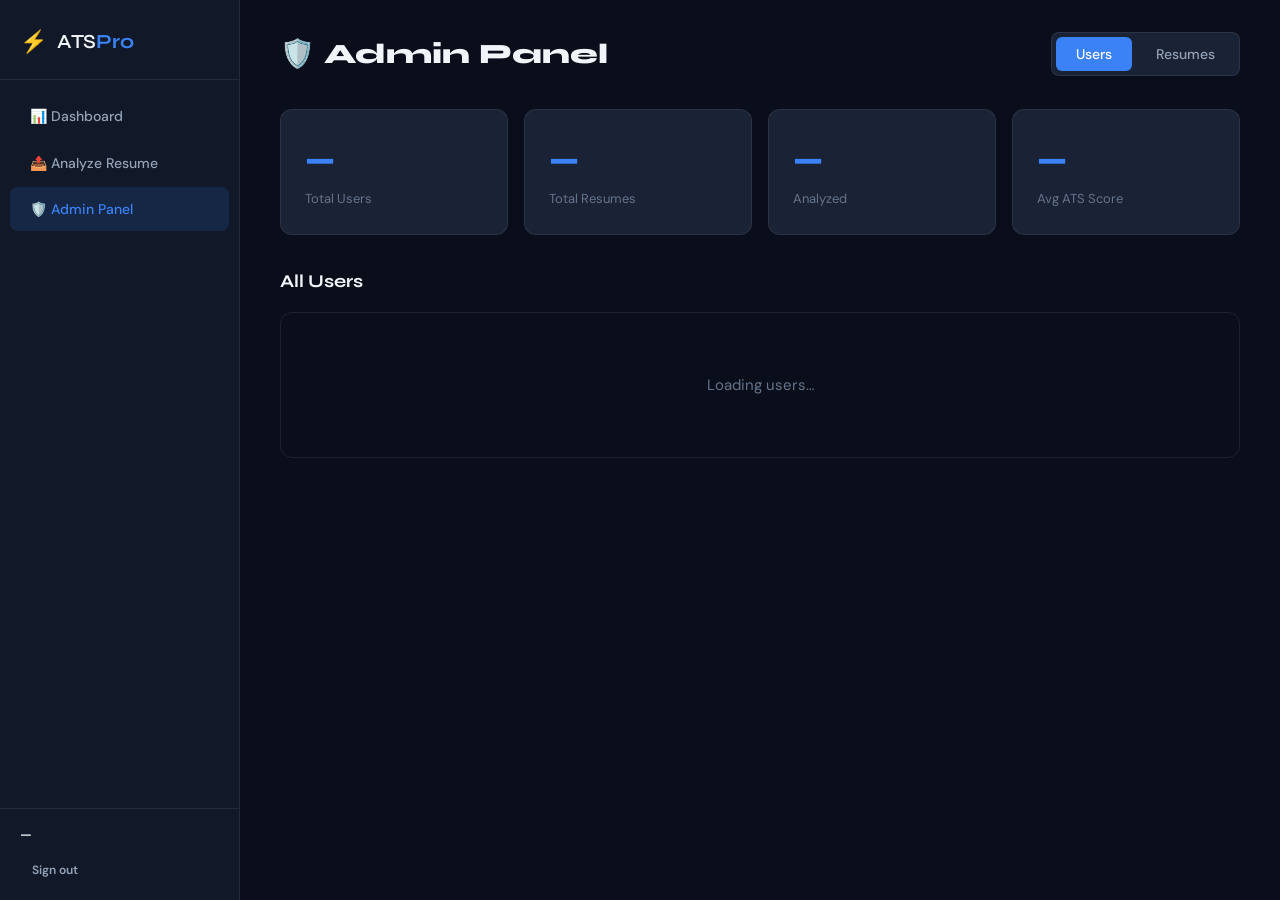
==== templates/admin.html @ bb645316 "Initial commit - ATS Resume Analyzer" ====
<!DOCTYPE html>
<html lang="en">
<head>
<meta charset="UTF-8">
<meta name="viewport" content="width=device-width, initial-scale=1.0">
<title>Admin Panel — ATS Pro</title>
<link rel="preconnect" href="https://fonts.googleapis.com">
<link href="https://fonts.googleapis.com/css2?family=Syne:wght@400;600;700;800&family=DM+Sans:wght@300;400;500&display=swap" rel="stylesheet">
<link rel="stylesheet" href="/static/css/main.css">
</head>
<body class="app-page">

<nav class="sidebar">
  <div class="sidebar-brand"><span class="brand-icon">⚡</span><span class="brand-name">ATS<strong>Pro</strong></span></div>
  <ul class="sidebar-nav">
    <li class="nav-item"><a href="/dashboard">📊 Dashboard</a></li>
    <li class="nav-item"><a href="/upload">📤 Analyze Resume</a></li>
    <li class="nav-item active"><a href="/admin">🛡️ Admin Panel</a></li>
  </ul>
  <div class="sidebar-footer">
    <div class="user-chip">
      <img id="user-photo" src="" alt="" class="user-avatar" onerror="this.style.display='none'">
      <div><div id="user-name" class="user-chip-name">—</div></div>
    </div>
    <button class="btn btn-ghost btn-sm" onclick="logout()">Sign out</button>
  </div>
</nav>

<main class="app-main">
  <header class="app-header">
    <h1 class="page-title">🛡️ Admin Panel</h1>
    <div class="tab-switcher">
      <button class="tab-btn active" onclick="switchTab('users')">Users</button>
      <button class="tab-btn" onclick="switchTab('resumes')">Resumes</button>
    </div>
  </header>

  <!-- Platform Stats -->
  <div class="stats-row" id="admin-stats">
    <div class="stat-card"><div class="stat-card-num" id="a-users">—</div><div class="stat-card-label">Total Users</div></div>
    <div class="stat-card"><div class="stat-card-num" id="a-resumes">—</div><div class="stat-card-label">Total Resumes</div></div>
    <div class="stat-card"><div class="stat-card-num" id="a-analyzed">—</div><div class="stat-card-label">Analyzed</div></div>
    <div class="stat-card"><div class="stat-card-num" id="a-avg">—</div><div class="stat-card-label">Avg ATS Score</div></div>
  </div>

  <!-- Users Tab -->
  <div id="tab-users" class="tab-content active">
    <div class="section">
      <h2 class="section-title">All Users</h2>
      <div id="users-table" class="table-wrap">
        <div class="loading-state">Loading users…</div>
      </div>
    </div>
  </div>

  <!-- Resumes Tab -->
  <div id="tab-resumes" class="tab-content">
    <div class="section">
      <h2 class="section-title">All Resumes</h2>
      <div id="resumes-table" class="table-wrap">
        <div class="loading-state">Loading resumes…</div>
      </div>
    </div>
  </div>
</main>

<script src="https://www.gstatic.com/firebasejs/9.23.0/firebase-app-compat.js"></script>
<script src="https://www.gstatic.com/firebasejs/9.23.0/firebase-auth-compat.js"></script>
<script>
const firebaseConfig = {{ firebase_config | tojson }};
if (firebaseConfig.apiKey) firebase.initializeApp(firebaseConfig);

async function checkAuth() {
  const res = await fetch('/api/auth/me', {credentials:'include'});
  const d = await res.json();
  if (!d.authenticated) { window.location.href = '/'; return; }
  if (!d.user.isAdmin) { window.location.href = '/dashboard'; return; }
  document.getElementById('user-name').textContent = d.user.name;
  document.getElementById('user-photo').src = d.user.photo || '';
}

async function loadStats() {
  const res = await fetch('/api/admin/stats', {credentials:'include'});
  const d = await res.json();
  document.getElementById('a-users').textContent = d.total_users;
  document.getElementById('a-resumes').textContent = d.total_resumes;
  document.getElementById('a-analyzed').textContent = d.analyzed;
  document.getElementById('a-avg').textContent = d.avg_ats_score + '%';
}

async function loadUsers() {
  const res = await fetch('/api/admin/users', {credentials:'include'});
  const users = await res.json();
  const wrap = document.getElementById('users-table');
  if (!users.length) { wrap.innerHTML = '<div class="empty-state">No users yet.</div>'; return; }
  wrap.innerHTML = `
    <table class="data-table">
      <thead><tr><th>#</th><th>Name</th><th>Email</th><th>Resumes</th><th>Admin</th><th>Joined</th><th>Actions</th></tr></thead>
      <tbody>
        ${users.map(u => `
          <tr>
            <td>${u.id}</td>
            <td>${u.name}</td>
            <td>${u.email}</td>
            <td><span class="count-badge">${u.resume_count}</span></td>
            <td><span class="status-tag ${u.is_admin ? 'status-analyzed' : 'status-pending'}">${u.is_admin ? 'Admin' : 'User'}</span></td>
            <td>${u.created_at}</td>
            <td class="action-cell">
              <button class="btn btn-ghost btn-sm" onclick="toggleAdmin(${u.id})">Toggle Admin</button>
              <button class="btn btn-danger btn-sm" onclick="deleteUser(${u.id})">Delete</button>
            </td>
          </tr>
        `).join('')}
      </tbody>
    </table>`;
}

async function loadResumes() {
  const res = await fetch('/api/admin/resumes', {credentials:'include'});
  const resumes = await res.json();
  const wrap = document.getElementById('resumes-table');
  if (!resumes.length) { wrap.innerHTML = '<div class="empty-state">No resumes yet.</div>'; return; }
  wrap.innerHTML = `
    <table class="data-table">
      <thead><tr><th>#</th><th>User</th><th>File</th><th>ATS Score</th><th>Status</th><th>Date</th></tr></thead>
      <tbody>
        ${resumes.map(r => `
          <tr>
            <td>${r.id}</td>
            <td>${r.user_email}</td>
            <td>${r.original_name}</td>
            <td><span class="score-badge ${scoreBadgeClass(r.ats_score)}">${r.ats_score ? r.ats_score.toFixed(1)+'%' : '—'}</span></td>
            <td><span class="status-tag status-${r.status}">${r.status}</span></td>
            <td>${r.created_at}</td>
          </tr>
        `).join('')}
      </tbody>
    </table>`;
}

function scoreBadgeClass(s) {
  if (!s) return 'score-na';
  if (s >= 75) return 'score-high';
  if (s >= 50) return 'score-mid';
  return 'score-low';
}

async function toggleAdmin(uid) {
  await fetch(`/api/admin/users/${uid}/toggle-admin`, {method:'POST', credentials:'include'});
  loadUsers(); loadStats();
}

async function deleteUser(uid) {
  if (!confirm('Delete this user and ALL their resumes?')) return;
  await fetch(`/api/admin/users/${uid}`, {method:'DELETE', credentials:'include'});
  loadUsers(); loadStats();
}

function switchTab(tab) {
  document.querySelectorAll('.tab-content').forEach(el => el.classList.remove('active'));
  document.querySelectorAll('.tab-btn').forEach(el => el.classList.remove('active'));
  document.getElementById(`tab-${tab}`).classList.add('active');
  event.target.classList.add('active');
}

async function logout() {
  await fetch('/api/auth/logout', {method:'POST', credentials:'include'});
  window.location.href = '/';
}

checkAuth();
loadStats();
loadUsers();
loadResumes();
</script>
</body>
</html>
---- static/css/main.css ----
/* ═══════════════════════════════════════════════
   ATS Pro — Design System
   Aesthetic: Editorial Dark · Sharp Accents
═══════════════════════════════════════════════ */

:root {
  --bg:         #0A0E1A;
  --bg-2:       #111827;
  --bg-3:       #1E2535;
  --surface:    #1A2236;
  --surface-2:  #232D42;
  --border:     rgba(255,255,255,0.08);
  --border-2:   rgba(255,255,255,0.14);

  --primary:    #3B82F6;
  --primary-2:  #2563EB;
  --accent:     #06B6D4;
  --success:    #10B981;
  --warning:    #F59E0B;
  --danger:     #EF4444;

  --text:       #F1F5F9;
  --text-2:     #94A3B8;
  --text-3:     #64748B;

  --radius:     12px;
  --radius-sm:  8px;
  --radius-lg:  20px;

  --font-display: 'Syne', sans-serif;
  --font-body:    'DM Sans', sans-serif;

  --sidebar-w: 240px;
  --shadow: 0 4px 24px rgba(0,0,0,0.4);
}

*, *::before, *::after { box-sizing: border-box; margin: 0; padding: 0; }

html { scroll-behavior: smooth; }

body {
  background: var(--bg);
  color: var(--text);
  font-family: var(--font-body);
  font-size: 15px;
  line-height: 1.6;
  -webkit-font-smoothing: antialiased;
}

/* ── Landing Page ── */
.landing-page { overflow-x: hidden; }

.bg-grid {
  position: fixed; inset: 0; z-index: 0;
  background-image:
    linear-gradient(rgba(59,130,246,0.04) 1px, transparent 1px),
    linear-gradient(90deg, rgba(59,130,246,0.04) 1px, transparent 1px);
  background-size: 60px 60px;
  pointer-events: none;
}

.orb {
  position: fixed; border-radius: 50%;
  filter: blur(100px); opacity: 0.15; pointer-events: none; z-index: 0;
}
.orb-1 { width: 600px; height: 600px; background: var(--primary); top: -200px; right: -200px; animation: float 12s ease-in-out infinite; }
.orb-2 { width: 400px; height: 400px; background: var(--accent); bottom: -100px; left: -100px; animation: float 16s ease-in-out infinite reverse; }

@keyframes float { 0%,100%{transform:translate(0,0)} 50%{transform:translate(30px,30px)} }

.navbar {
  position: relative; z-index: 10;
  display: flex; align-items: center; justify-content: space-between;
  padding: 20px 40px;
  background: rgba(10,14,26,0.8);
  backdrop-filter: blur(12px);
  border-bottom: 1px solid var(--border);
}

.brand-icon { font-size: 22px; }
.brand-name { font-family: var(--font-display); font-size: 20px; font-weight: 600; color: var(--text); letter-spacing: -0.3px; }
.brand-name strong { color: var(--primary); }

.hero {
  position: relative; z-index: 1;
  display: flex; flex-direction: column; align-items: center;
  text-align: center; padding: 80px 24px 120px;
  max-width: 900px; margin: 0 auto;
}

.hero-badge {
  display: inline-block;
  padding: 6px 16px;
  background: rgba(59,130,246,0.12);
  border: 1px solid rgba(59,130,246,0.3);
  border-radius: 100px;
  font-size: 13px; color: var(--accent);
  font-weight: 500; letter-spacing: 0.4px;
  margin-bottom: 28px;
  animation: fadeUp 0.6s ease both;
}

.hero-title {
  font-family: var(--font-display);
  font-size: clamp(46px, 8vw, 80px);
  font-weight: 800;
  line-height: 1.05;
  letter-spacing: -2px;
  color: var(--text);
  margin-bottom: 24px;
  animation: fadeUp 0.7s 0.1s ease both;
}

.gradient-text {
  background: linear-gradient(135deg, var(--primary), var(--accent));
  -webkit-background-clip: text; -webkit-text-fill-color: transparent;
  background-clip: text;
}

.hero-subtitle {
  font-size: 18px; color: var(--text-2); max-width: 560px;
  line-height: 1.7; margin-bottom: 40px;
  animation: fadeUp 0.7s 0.2s ease both;
}

.hero-cta { display: flex; flex-direction: column; align-items: center; gap: 12px; margin-bottom: 60px; animation: fadeUp 0.7s 0.3s ease both; }
.hero-note { font-size: 13px; color: var(--text-3); }

.hero-stats {
  display: flex; align-items: center; gap: 24px;
  margin-bottom: 80px; animation: fadeUp 0.7s 0.4s ease both;
}
.stat { display: flex; flex-direction: column; align-items: center; }
.stat-num { font-family: var(--font-display); font-size: 28px; font-weight: 700; color: var(--primary); }
.stat-label { font-size: 12px; color: var(--text-3); text-transform: uppercase; letter-spacing: 0.8px; }
.stat-divider { width: 1px; height: 40px; background: var(--border-2); }

.feature-cards {
  display: grid; grid-template-columns: repeat(auto-fit, minmax(200px, 1fr));
  gap: 20px; width: 100%;
  animation: fadeUp 0.7s 0.5s ease both;
}

.feature-card {
  background: var(--surface);
  border: 1px solid var(--border);
  border-radius: var(--radius);
  padding: 28px 24px;
  text-align: left;
  transition: transform 0.2s, border-color 0.2s;
}
.feature-card:hover { transform: translateY(-4px); border-color: var(--primary); }
.feature-icon { font-size: 28px; margin-bottom: 12px; }
.feature-card h3 { font-family: var(--font-display); font-size: 16px; font-weight: 700; margin-bottom: 8px; }
.feature-card p { font-size: 14px; color: var(--text-2); line-height: 1.6; }

/* ── App Layout ── */
.app-page { display: flex; min-height: 100vh; }

.sidebar {
  width: var(--sidebar-w); flex-shrink: 0;
  background: var(--bg-2);
  border-right: 1px solid var(--border);
  display: flex; flex-direction: column;
  position: fixed; top: 0; left: 0; height: 100vh;
  z-index: 100;
}

.sidebar-brand {
  display: flex; align-items: center; gap: 10px;
  padding: 24px 20px 20px;
  border-bottom: 1px solid var(--border);
}

.sidebar-nav {
  list-style: none;
  padding: 12px 0;
  flex: 1;
  overflow-y: auto;
}

.nav-item a {
  display: block; padding: 11px 20px;
  color: var(--text-2); text-decoration: none;
  font-size: 14px; font-weight: 500;
  border-radius: 8px; margin: 2px 10px;
  transition: background 0.15s, color 0.15s;
}
.nav-item a:hover { background: var(--surface); color: var(--text); }
.nav-item.active a { background: rgba(59,130,246,0.15); color: var(--primary); }

.sidebar-footer {
  padding: 16px 20px;
  border-top: 1px solid var(--border);
  display: flex; flex-direction: column; gap: 10px;
}

.user-chip { display: flex; align-items: center; gap: 10px; }
.user-avatar { width: 32px; height: 32px; border-radius: 50%; object-fit: cover; border: 2px solid var(--border-2); }
.user-chip-name { font-size: 13px; font-weight: 600; color: var(--text); white-space: nowrap; overflow: hidden; text-overflow: ellipsis; max-width: 150px; }
.user-chip-email { font-size: 11px; color: var(--text-3); white-space: nowrap; overflow: hidden; text-overflow: ellipsis; max-width: 150px; }

.app-main {
  margin-left: var(--sidebar-w);
  flex: 1; padding: 32px 40px;
  max-width: 1200px;
}

.app-header {
  display: flex; align-items: center; justify-content: space-between;
  margin-bottom: 32px;
}

.page-title { font-family: var(--font-display); font-size: 28px; font-weight: 800; color: var(--text); }
.back-link { font-size: 13px; color: var(--text-3); text-decoration: none; display: block; margin-bottom: 6px; }
.back-link:hover { color: var(--primary); }

/* ── Stats Row ── */
.stats-row {
  display: grid; grid-template-columns: repeat(4, 1fr); gap: 16px;
  margin-bottom: 32px;
}
.stat-card {
  background: var(--surface); border: 1px solid var(--border);
  border-radius: var(--radius); padding: 24px;
}
.stat-card-num { font-family: var(--font-display); font-size: 32px; font-weight: 800; color: var(--primary); }
.stat-card-label { font-size: 13px; color: var(--text-3); margin-top: 4px; }

/* ── Resume List (Dashboard) ── */
.resume-list { display: flex; flex-direction: column; gap: 12px; }
.resume-card {
  background: var(--surface); border: 1px solid var(--border);
  border-radius: var(--radius); padding: 18px 20px;
  display: flex; align-items: center; justify-content: space-between;
  cursor: pointer; transition: border-color 0.2s, transform 0.15s;
}
.resume-card:hover { border-color: var(--primary); transform: translateX(4px); }
.resume-card-left { display: flex; align-items: center; gap: 14px; }
.file-icon { font-size: 28px; }
.resume-name { font-weight: 600; font-size: 15px; color: var(--text); }
.resume-meta { font-size: 12px; color: var(--text-3); margin-top: 2px; }
.resume-card-right { display: flex; align-items: center; gap: 12px; }

.score-badge {
  font-family: var(--font-display); font-size: 15px; font-weight: 700;
  padding: 4px 12px; border-radius: 100px;
}
.score-high { background: rgba(16,185,129,0.15); color: #10B981; }
.score-mid  { background: rgba(245,158,11,0.15); color: #F59E0B; }
.score-low  { background: rgba(239,68,68,0.15); color: #EF4444; }
.score-na   { background: var(--bg-3); color: var(--text-3); }

.status-tag {
  font-size: 11px; font-weight: 600; padding: 3px 10px;
  border-radius: 100px; text-transform: uppercase; letter-spacing: 0.5px;
}
.status-analyzed { background: rgba(16,185,129,0.15); color: #10B981; }
.status-pending  { background: rgba(245,158,11,0.15); color: #F59E0B; }
.status-error    { background: rgba(239,68,68,0.15); color: #EF4444; }

/* ── Upload Page ── */
.upload-container { max-width: 760px; display: flex; flex-direction: column; gap: 28px; }
.upload-step { display: flex; flex-direction: column; gap: 12px; }
.step-label { font-family: var(--font-display); font-size: 16px; font-weight: 700; display: flex; align-items: center; gap: 10px; }
.step-num {
  width: 28px; height: 28px; border-radius: 50%;
  background: var(--primary); color: white;
  font-size: 13px; font-weight: 700;
  display: inline-flex; align-items: center; justify-content: center;
}

.dropzone {
  border: 2px dashed var(--border-2);
  border-radius: var(--radius);
  padding: 48px 24px;
  text-align: center;
  cursor: pointer;
  transition: border-color 0.2s, background 0.2s;
  background: var(--surface);
  position: relative;
}
.dropzone:hover, .dropzone.drag-over { border-color: var(--primary); background: rgba(59,130,246,0.05); }
.dropzone.has-file { border-color: var(--success); border-style: solid; }
.dropzone-icon { font-size: 40px; margin-bottom: 12px; }
.dropzone-text { font-size: 15px; color: var(--text-2); }
.dropzone-text u { color: var(--primary); }
.dropzone-hint { font-size: 12px; color: var(--text-3); margin-top: 6px; }
.file-preview { margin-top: 16px; font-size: 14px; color: var(--success); font-weight: 500; }
.file-size { color: var(--text-3); font-size: 12px; }

.jd-textarea {
  width: 100%; padding: 16px;
  background: var(--surface); border: 1px solid var(--border);
  border-radius: var(--radius); color: var(--text);
  font-family: var(--font-body); font-size: 14px; line-height: 1.6;
  resize: vertical; transition: border-color 0.2s;
}
.jd-textarea:focus { outline: none; border-color: var(--primary); }
.jd-hint { font-size: 12px; color: var(--text-3); }

.progress-bar {
  background: var(--surface); border: 1px solid var(--border);
  border-radius: var(--radius); padding: 16px 20px;
  position: relative; overflow: hidden;
}
.progress-fill {
  position: absolute; top: 0; left: 0; height: 100%;
  background: linear-gradient(90deg, rgba(59,130,246,0.2), rgba(6,182,212,0.2));
  transition: width 0.5s ease; z-index: 0;
}
.progress-label { position: relative; z-index: 1; font-size: 14px; font-weight: 500; color: var(--primary); }

/* ── Report Page ── */
.score-hero {
  background: var(--surface); border: 1px solid var(--border);
  border-radius: var(--radius-lg); padding: 40px;
  display: flex; gap: 48px; align-items: center;
  margin-bottom: 28px;
}

.score-ring { position: relative; width: 150px; height: 150px; flex-shrink: 0; }
.ring-svg { width: 100%; height: 100%; }
.ring-progress { transition: stroke-dashoffset 1s ease; }
.ring-label {
  position: absolute; top: 50%; left: 50%; transform: translate(-50%,-50%);
  text-align: center;
}
.ring-score { font-family: var(--font-display); font-size: 32px; font-weight: 800; color: var(--score-color, var(--primary)); }
.ring-text { font-size: 12px; color: var(--text-3); }

.score-detail { flex: 1; }
.score-grade { font-family: var(--font-display); font-size: 26px; font-weight: 800; margin-bottom: 20px; }
.score-breakdown { display: flex; flex-direction: column; gap: 12px; }
.score-row { display: flex; align-items: center; gap: 12px; font-size: 14px; }
.score-row span:first-child { width: 130px; color: var(--text-2); flex-shrink: 0; }
.score-row span:last-child { width: 50px; text-align: right; color: var(--text); font-weight: 600; }
.mini-bar { flex: 1; height: 8px; background: var(--bg-3); border-radius: 100px; overflow: hidden; }
.mini-fill { height: 100%; border-radius: 100px; transition: width 0.8s ease; }

.report-grid {
  display: grid; grid-template-columns: 1fr 1fr; gap: 20px;
  margin-bottom: 20px;
}
.report-row { display: grid; grid-template-columns: 1fr 1fr; gap: 20px; }
.report-card {
  background: var(--surface); border: 1px solid var(--border);
  border-radius: var(--radius); padding: 24px;
}
.report-card h3 {
  font-family: var(--font-display); font-size: 15px; font-weight: 700;
  margin-bottom: 16px; display: flex; align-items: center; gap: 8px;
}
.report-card-wide { }

.chip-cloud { display: flex; flex-wrap: wrap; gap: 8px; }
.chip {
  padding: 4px 12px; border-radius: 100px;
  font-size: 12px; font-weight: 500;
}
.chip-green  { background: rgba(16,185,129,0.12); color: #10B981; border: 1px solid rgba(16,185,129,0.2); }
.chip-red    { background: rgba(239,68,68,0.12); color: #F87171; border: 1px solid rgba(239,68,68,0.2); }
.chip-blue   { background: rgba(59,130,246,0.12); color: #60A5FA; border: 1px solid rgba(59,130,246,0.2); }
.chip-orange { background: rgba(245,158,11,0.12); color: #FCD34D; border: 1px solid rgba(245,158,11,0.2); }
.count-badge {
  background: var(--bg-3); color: var(--text-2); font-size: 11px;
  padding: 2px 8px; border-radius: 100px; font-weight: 600;
}
.muted { color: var(--text-3); font-size: 13px; }

.sections-grid { display: flex; flex-wrap: wrap; gap: 8px; }
.section-item { font-size: 13px; font-weight: 500; padding: 5px 14px; border-radius: 8px; }
.sec-found   { background: rgba(16,185,129,0.1); color: #10B981; }
.sec-missing { background: rgba(239,68,68,0.1); color: #F87171; }

.suggestions-list { display: flex; flex-direction: column; gap: 10px; }
.suggestion-item {
  font-size: 13px; padding: 10px 14px; border-radius: 8px;
  background: var(--bg-3); border-left: 3px solid var(--primary);
  color: var(--text-2); line-height: 1.5;
}

/* ── Admin ── */
.tab-switcher { display: flex; gap: 4px; background: var(--surface); padding: 4px; border-radius: var(--radius-sm); border: 1px solid var(--border); }
.tab-btn { padding: 8px 20px; border-radius: 6px; border: none; background: transparent; color: var(--text-2); font-size: 14px; font-weight: 500; cursor: pointer; font-family: var(--font-body); transition: background 0.15s, color 0.15s; }
.tab-btn.active { background: var(--primary); color: white; }

.tab-content { display: none; }
.tab-content.active { display: block; }

.table-wrap { overflow-x: auto; border: 1px solid var(--border); border-radius: var(--radius); }
.data-table { width: 100%; border-collapse: collapse; }
.data-table th {
  background: var(--bg-3); color: var(--text-2); font-size: 12px;
  font-weight: 600; text-transform: uppercase; letter-spacing: 0.6px;
  padding: 12px 16px; text-align: left; white-space: nowrap;
}
.data-table td {
  padding: 13px 16px; border-top: 1px solid var(--border);
  font-size: 14px; color: var(--text-2);
}
.data-table tr:hover td { background: var(--surface-2); }
.action-cell { display: flex; gap: 8px; }

/* ── Buttons ── */
.btn {
  display: inline-flex; align-items: center; gap: 8px;
  padding: 10px 20px; border-radius: var(--radius-sm);
  font-size: 14px; font-weight: 600; cursor: pointer;
  border: none; font-family: var(--font-body);
  transition: all 0.15s; text-decoration: none;
}
.btn-primary { background: var(--primary); color: white; }
.btn-primary:hover { background: var(--primary-2); transform: translateY(-1px); box-shadow: 0 4px 14px rgba(59,130,246,0.4); }
.btn-outline { background: transparent; color: var(--text); border: 1px solid var(--border-2); }
.btn-outline:hover { border-color: var(--primary); color: var(--primary); }
.btn-ghost { background: transparent; color: var(--text-2); }
.btn-ghost:hover { background: var(--surface-2); color: var(--text); }
.btn-danger { background: rgba(239,68,68,0.12); color: #EF4444; border: 1px solid rgba(239,68,68,0.2); }
.btn-danger:hover { background: rgba(239,68,68,0.2); }
.btn-lg { padding: 14px 28px; font-size: 16px; border-radius: var(--radius); }
.btn-sm { padding: 6px 12px; font-size: 12px; }
.btn-full { width: 100%; justify-content: center; }
.btn:disabled { opacity: 0.5; cursor: not-allowed; transform: none !important; }

/* ── Sections ── */
.section { margin-bottom: 32px; }
.section-title { font-family: var(--font-display); font-size: 18px; font-weight: 700; margin-bottom: 16px; color: var(--text); }

/* ── States ── */
.loading-state, .empty-state, .error-state {
  text-align: center; padding: 60px 20px;
  color: var(--text-3); font-size: 15px;
}
.empty-state { display: flex; flex-direction: column; align-items: center; gap: 16px; }
.empty-icon { font-size: 48px; }

/* ── Animations ── */
@keyframes fadeUp {
  from { opacity: 0; transform: translateY(20px); }
  to   { opacity: 1; transform: translateY(0); }
}

/* ── Responsive ── */
@media (max-width: 900px) {
  :root { --sidebar-w: 0px; }
  .sidebar { display: none; }
  .app-main { margin-left: 0; padding: 20px; }
  .stats-row { grid-template-columns: 1fr 1fr; }
  .report-grid, .report-row { grid-template-columns: 1fr; }
  .score-hero { flex-direction: column; gap: 24px; }
  .navbar { padding: 16px 20px; }
  .hero-title { font-size: 40px; }
}

@media (max-width: 600px) {
  .stats-row { grid-template-columns: 1fr 1fr; gap: 10px; }
  .feature-cards { grid-template-columns: 1fr; }
  .hero-stats { gap: 16px; }
}
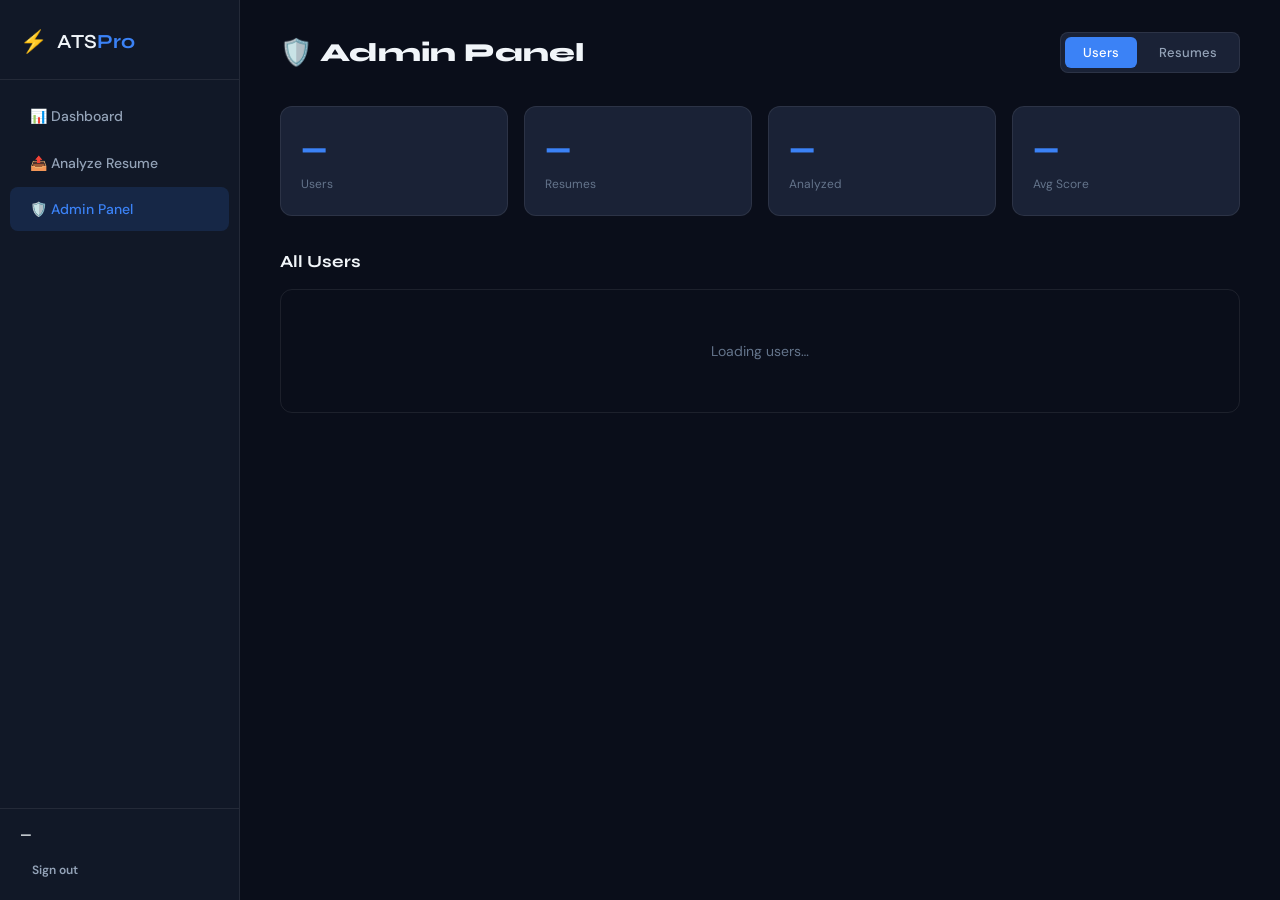
==== commit 66651bff: "Add mobile responsiveness fix" ====
--- a/templates/admin.html
+++ b/templates/admin.html
@@ -2,7 +2,7 @@
 <html lang="en">
 <head>
 <meta charset="UTF-8">
-<meta name="viewport" content="width=device-width, initial-scale=1.0">
+<meta name="viewport" content="width=device-width, initial-scale=1.0, maximum-scale=1.0">
 <title>Admin Panel — ATS Pro</title>
 <link rel="preconnect" href="https://fonts.googleapis.com">
 <link href="https://fonts.googleapis.com/css2?family=Syne:wght@400;600;700;800&family=DM+Sans:wght@300;400;500&display=swap" rel="stylesheet">
@@ -10,12 +10,24 @@
 </head>
 <body class="app-page">
 
-<nav class="sidebar">
-  <div class="sidebar-brand"><span class="brand-icon">⚡</span><span class="brand-name">ATS<strong>Pro</strong></span></div>
+<div class="mobile-topbar">
+  <button class="hamburger" onclick="toggleSidebar()">☰</button>
+  <span class="mobile-brand">⚡ ATS<strong>Pro</strong></span>
+  <span></span>
+</div>
+
+<div class="sidebar-overlay" id="overlay" onclick="toggleSidebar()"></div>
+
+<nav class="sidebar" id="sidebar">
+  <div class="sidebar-brand">
+    <span class="brand-icon">⚡</span>
+    <span class="brand-name">ATS<strong>Pro</strong></span>
+    <button class="sidebar-close" onclick="toggleSidebar()">✕</button>
+  </div>
   <ul class="sidebar-nav">
-    <li class="nav-item"><a href="/dashboard">📊 Dashboard</a></li>
-    <li class="nav-item"><a href="/upload">📤 Analyze Resume</a></li>
-    <li class="nav-item active"><a href="/admin">🛡️ Admin Panel</a></li>
+    <li class="nav-item"><a href="/dashboard" onclick="closeSidebar()">📊 Dashboard</a></li>
+    <li class="nav-item"><a href="/upload" onclick="closeSidebar()">📤 Analyze Resume</a></li>
+    <li class="nav-item active"><a href="/admin" onclick="closeSidebar()">🛡️ Admin Panel</a></li>
   </ul>
   <div class="sidebar-footer">
     <div class="user-chip">
@@ -30,20 +42,18 @@
   <header class="app-header">
     <h1 class="page-title">🛡️ Admin Panel</h1>
     <div class="tab-switcher">
-      <button class="tab-btn active" onclick="switchTab('users')">Users</button>
-      <button class="tab-btn" onclick="switchTab('resumes')">Resumes</button>
+      <button class="tab-btn active" onclick="switchTab('users', this)">Users</button>
+      <button class="tab-btn" onclick="switchTab('resumes', this)">Resumes</button>
     </div>
   </header>
 
-  <!-- Platform Stats -->
-  <div class="stats-row" id="admin-stats">
-    <div class="stat-card"><div class="stat-card-num" id="a-users">—</div><div class="stat-card-label">Total Users</div></div>
-    <div class="stat-card"><div class="stat-card-num" id="a-resumes">—</div><div class="stat-card-label">Total Resumes</div></div>
+  <div class="stats-row">
+    <div class="stat-card"><div class="stat-card-num" id="a-users">—</div><div class="stat-card-label">Users</div></div>
+    <div class="stat-card"><div class="stat-card-num" id="a-resumes">—</div><div class="stat-card-label">Resumes</div></div>
     <div class="stat-card"><div class="stat-card-num" id="a-analyzed">—</div><div class="stat-card-label">Analyzed</div></div>
-    <div class="stat-card"><div class="stat-card-num" id="a-avg">—</div><div class="stat-card-label">Avg ATS Score</div></div>
+    <div class="stat-card"><div class="stat-card-num" id="a-avg">—</div><div class="stat-card-label">Avg Score</div></div>
   </div>
 
-  <!-- Users Tab -->
   <div id="tab-users" class="tab-content active">
     <div class="section">
       <h2 class="section-title">All Users</h2>
@@ -53,7 +63,6 @@
     </div>
   </div>
 
-  <!-- Resumes Tab -->
   <div id="tab-resumes" class="tab-content">
     <div class="section">
       <h2 class="section-title">All Resumes</h2>
@@ -70,8 +79,17 @@
 const firebaseConfig = {{ firebase_config | tojson }};
 if (firebaseConfig.apiKey) firebase.initializeApp(firebaseConfig);
 
+function toggleSidebar() {
+  document.getElementById('sidebar').classList.toggle('open');
+  document.getElementById('overlay').classList.toggle('open');
+}
+function closeSidebar() {
+  document.getElementById('sidebar').classList.remove('open');
+  document.getElementById('overlay').classList.remove('open');
+}
+
 async function checkAuth() {
-  const res = await fetch('/api/auth/me', {credentials:'include'});
+  const res = await fetch('/api/auth/me', { credentials: 'include' });
   const d = await res.json();
   if (!d.authenticated) { window.location.href = '/'; return; }
   if (!d.user.isAdmin) { window.location.href = '/dashboard'; return; }
@@ -80,7 +98,7 @@
 }
 
 async function loadStats() {
-  const res = await fetch('/api/admin/stats', {credentials:'include'});
+  const res = await fetch('/api/admin/stats', { credentials: 'include' });
   const d = await res.json();
   document.getElementById('a-users').textContent = d.total_users;
   document.getElementById('a-resumes').textContent = d.total_resumes;
@@ -89,13 +107,13 @@
 }
 
 async function loadUsers() {
-  const res = await fetch('/api/admin/users', {credentials:'include'});
+  const res = await fetch('/api/admin/users', { credentials: 'include' });
   const users = await res.json();
   const wrap = document.getElementById('users-table');
   if (!users.length) { wrap.innerHTML = '<div class="empty-state">No users yet.</div>'; return; }
   wrap.innerHTML = `
     <table class="data-table">
-      <thead><tr><th>#</th><th>Name</th><th>Email</th><th>Resumes</th><th>Admin</th><th>Joined</th><th>Actions</th></tr></thead>
+      <thead><tr><th>#</th><th>Name</th><th>Email</th><th>Resumes</th><th>Role</th><th>Actions</th></tr></thead>
       <tbody>
         ${users.map(u => `
           <tr>
@@ -104,9 +122,8 @@
             <td>${u.email}</td>
             <td><span class="count-badge">${u.resume_count}</span></td>
             <td><span class="status-tag ${u.is_admin ? 'status-analyzed' : 'status-pending'}">${u.is_admin ? 'Admin' : 'User'}</span></td>
-            <td>${u.created_at}</td>
             <td class="action-cell">
-              <button class="btn btn-ghost btn-sm" onclick="toggleAdmin(${u.id})">Toggle Admin</button>
+              <button class="btn btn-ghost btn-sm" onclick="toggleAdmin(${u.id})">Toggle</button>
               <button class="btn btn-danger btn-sm" onclick="deleteUser(${u.id})">Delete</button>
             </td>
           </tr>
@@ -116,13 +133,13 @@
 }
 
 async function loadResumes() {
-  const res = await fetch('/api/admin/resumes', {credentials:'include'});
+  const res = await fetch('/api/admin/resumes', { credentials: 'include' });
   const resumes = await res.json();
   const wrap = document.getElementById('resumes-table');
   if (!resumes.length) { wrap.innerHTML = '<div class="empty-state">No resumes yet.</div>'; return; }
   wrap.innerHTML = `
     <table class="data-table">
-      <thead><tr><th>#</th><th>User</th><th>File</th><th>ATS Score</th><th>Status</th><th>Date</th></tr></thead>
+      <thead><tr><th>#</th><th>User</th><th>File</th><th>Score</th><th>Status</th><th>Date</th></tr></thead>
       <tbody>
         ${resumes.map(r => `
           <tr>
@@ -146,25 +163,25 @@
 }
 
 async function toggleAdmin(uid) {
-  await fetch(`/api/admin/users/${uid}/toggle-admin`, {method:'POST', credentials:'include'});
+  await fetch(`/api/admin/users/${uid}/toggle-admin`, { method: 'POST', credentials: 'include' });
   loadUsers(); loadStats();
 }
 
 async function deleteUser(uid) {
   if (!confirm('Delete this user and ALL their resumes?')) return;
-  await fetch(`/api/admin/users/${uid}`, {method:'DELETE', credentials:'include'});
+  await fetch(`/api/admin/users/${uid}`, { method: 'DELETE', credentials: 'include' });
   loadUsers(); loadStats();
 }
 
-function switchTab(tab) {
+function switchTab(tab, btn) {
   document.querySelectorAll('.tab-content').forEach(el => el.classList.remove('active'));
   document.querySelectorAll('.tab-btn').forEach(el => el.classList.remove('active'));
   document.getElementById(`tab-${tab}`).classList.add('active');
-  event.target.classList.add('active');
+  btn.classList.add('active');
 }
 
 async function logout() {
-  await fetch('/api/auth/logout', {method:'POST', credentials:'include'});
+  await fetch('/api/auth/logout', { method: 'POST', credentials: 'include' });
   window.location.href = '/';
 }
 
--- a/static/css/main.css
+++ b/static/css/main.css
@@ -1,6 +1,6 @@
 /* ═══════════════════════════════════════════════
-   ATS Pro — Design System
-   Aesthetic: Editorial Dark · Sharp Accents
+   ATS Pro — Complete Design System
+   Mobile + Desktop Responsive
 ═══════════════════════════════════════════════ */
 
 :root {
@@ -11,33 +11,26 @@
   --surface-2:  #232D42;
   --border:     rgba(255,255,255,0.08);
   --border-2:   rgba(255,255,255,0.14);
-
   --primary:    #3B82F6;
   --primary-2:  #2563EB;
   --accent:     #06B6D4;
   --success:    #10B981;
   --warning:    #F59E0B;
   --danger:     #EF4444;
-
   --text:       #F1F5F9;
   --text-2:     #94A3B8;
   --text-3:     #64748B;
-
   --radius:     12px;
   --radius-sm:  8px;
   --radius-lg:  20px;
-
   --font-display: 'Syne', sans-serif;
   --font-body:    'DM Sans', sans-serif;
-
-  --sidebar-w: 240px;
-  --shadow: 0 4px 24px rgba(0,0,0,0.4);
+  --sidebar-w:  240px;
+  --topbar-h:   56px;
 }
 
 *, *::before, *::after { box-sizing: border-box; margin: 0; padding: 0; }
-
 html { scroll-behavior: smooth; }
-
 body {
   background: var(--bg);
   color: var(--text);
@@ -47,7 +40,7 @@
   -webkit-font-smoothing: antialiased;
 }
 
-/* ── Landing Page ── */
+/* ── Landing Page ─────────────────────────── */
 .landing-page { overflow-x: hidden; }
 
 .bg-grid {
@@ -59,13 +52,9 @@
   pointer-events: none;
 }
 
-.orb {
-  position: fixed; border-radius: 50%;
-  filter: blur(100px); opacity: 0.15; pointer-events: none; z-index: 0;
-}
+.orb { position: fixed; border-radius: 50%; filter: blur(100px); opacity: 0.15; pointer-events: none; z-index: 0; }
 .orb-1 { width: 600px; height: 600px; background: var(--primary); top: -200px; right: -200px; animation: float 12s ease-in-out infinite; }
 .orb-2 { width: 400px; height: 400px; background: var(--accent); bottom: -100px; left: -100px; animation: float 16s ease-in-out infinite reverse; }
-
 @keyframes float { 0%,100%{transform:translate(0,0)} 50%{transform:translate(30px,30px)} }
 
 .navbar {
@@ -78,8 +67,9 @@
 }
 
 .brand-icon { font-size: 22px; }
-.brand-name { font-family: var(--font-display); font-size: 20px; font-weight: 600; color: var(--text); letter-spacing: -0.3px; }
+.brand-name { font-family: var(--font-display); font-size: 20px; font-weight: 600; color: var(--text); }
 .brand-name strong { color: var(--primary); }
+.nav-brand { display: flex; align-items: center; gap: 8px; }
 
 .hero {
   position: relative; z-index: 1;
@@ -89,24 +79,18 @@
 }
 
 .hero-badge {
-  display: inline-block;
-  padding: 6px 16px;
-  background: rgba(59,130,246,0.12);
-  border: 1px solid rgba(59,130,246,0.3);
-  border-radius: 100px;
-  font-size: 13px; color: var(--accent);
-  font-weight: 500; letter-spacing: 0.4px;
-  margin-bottom: 28px;
+  display: inline-block; padding: 6px 16px;
+  background: rgba(59,130,246,0.12); border: 1px solid rgba(59,130,246,0.3);
+  border-radius: 100px; font-size: 13px; color: var(--accent);
+  font-weight: 500; letter-spacing: 0.4px; margin-bottom: 28px;
   animation: fadeUp 0.6s ease both;
 }
 
 .hero-title {
   font-family: var(--font-display);
-  font-size: clamp(46px, 8vw, 80px);
-  font-weight: 800;
-  line-height: 1.05;
-  letter-spacing: -2px;
-  color: var(--text);
+  font-size: clamp(36px, 8vw, 80px);
+  font-weight: 800; line-height: 1.05;
+  letter-spacing: -2px; color: var(--text);
   margin-bottom: 24px;
   animation: fadeUp 0.7s 0.1s ease both;
 }
@@ -126,44 +110,57 @@
 .hero-cta { display: flex; flex-direction: column; align-items: center; gap: 12px; margin-bottom: 60px; animation: fadeUp 0.7s 0.3s ease both; }
 .hero-note { font-size: 13px; color: var(--text-3); }
 
-.hero-stats {
-  display: flex; align-items: center; gap: 24px;
-  margin-bottom: 80px; animation: fadeUp 0.7s 0.4s ease both;
-}
+.hero-stats { display: flex; align-items: center; gap: 24px; margin-bottom: 80px; animation: fadeUp 0.7s 0.4s ease both; }
 .stat { display: flex; flex-direction: column; align-items: center; }
 .stat-num { font-family: var(--font-display); font-size: 28px; font-weight: 700; color: var(--primary); }
 .stat-label { font-size: 12px; color: var(--text-3); text-transform: uppercase; letter-spacing: 0.8px; }
 .stat-divider { width: 1px; height: 40px; background: var(--border-2); }
 
-.feature-cards {
-  display: grid; grid-template-columns: repeat(auto-fit, minmax(200px, 1fr));
-  gap: 20px; width: 100%;
-  animation: fadeUp 0.7s 0.5s ease both;
-}
-
-.feature-card {
-  background: var(--surface);
-  border: 1px solid var(--border);
-  border-radius: var(--radius);
-  padding: 28px 24px;
-  text-align: left;
-  transition: transform 0.2s, border-color 0.2s;
-}
+.feature-cards { display: grid; grid-template-columns: repeat(auto-fit, minmax(180px, 1fr)); gap: 20px; width: 100%; animation: fadeUp 0.7s 0.5s ease both; }
+.feature-card { background: var(--surface); border: 1px solid var(--border); border-radius: var(--radius); padding: 24px 20px; text-align: left; transition: transform 0.2s, border-color 0.2s; }
 .feature-card:hover { transform: translateY(-4px); border-color: var(--primary); }
 .feature-icon { font-size: 28px; margin-bottom: 12px; }
-.feature-card h3 { font-family: var(--font-display); font-size: 16px; font-weight: 700; margin-bottom: 8px; }
-.feature-card p { font-size: 14px; color: var(--text-2); line-height: 1.6; }
-
-/* ── App Layout ── */
+.feature-card h3 { font-family: var(--font-display); font-size: 15px; font-weight: 700; margin-bottom: 8px; }
+.feature-card p { font-size: 13px; color: var(--text-2); line-height: 1.6; }
+
+/* ── Loading Overlay ─────────────────────── */
+.loading-overlay {
+  position: fixed; inset: 0;
+  background: rgba(10,14,26,0.95);
+  z-index: 9999;
+  display: flex; align-items: center; justify-content: center;
+  flex-direction: column; gap: 16px;
+}
+.loading-box { display: flex; flex-direction: column; align-items: center; gap: 16px; }
+.loading-text { font-family: var(--font-display); font-size: 18px; color: var(--primary); }
+
+/* ── App Layout ───────────────────────────── */
 .app-page { display: flex; min-height: 100vh; }
 
+/* Mobile Top Bar — hidden on desktop */
+.mobile-topbar {
+  display: none;
+  position: fixed; top: 0; left: 0; right: 0;
+  height: var(--topbar-h);
+  background: var(--bg-2);
+  border-bottom: 1px solid var(--border);
+  padding: 0 16px;
+  align-items: center; justify-content: space-between;
+  z-index: 200;
+}
+.mobile-brand { font-family: var(--font-display); font-size: 17px; font-weight: 700; }
+.mobile-brand strong { color: var(--primary); }
+.hamburger { background: none; border: none; color: var(--text); font-size: 22px; cursor: pointer; padding: 4px 8px; border-radius: 6px; }
+.hamburger:hover { background: var(--surface); }
+
+/* Sidebar */
 .sidebar {
   width: var(--sidebar-w); flex-shrink: 0;
-  background: var(--bg-2);
-  border-right: 1px solid var(--border);
+  background: var(--bg-2); border-right: 1px solid var(--border);
   display: flex; flex-direction: column;
   position: fixed; top: 0; left: 0; height: 100vh;
-  z-index: 100;
+  z-index: 150;
+  transition: transform 0.3s ease;
 }
 
 .sidebar-brand {
@@ -171,245 +168,141 @@
   padding: 24px 20px 20px;
   border-bottom: 1px solid var(--border);
 }
-
-.sidebar-nav {
-  list-style: none;
-  padding: 12px 0;
-  flex: 1;
-  overflow-y: auto;
-}
-
-.nav-item a {
-  display: block; padding: 11px 20px;
-  color: var(--text-2); text-decoration: none;
-  font-size: 14px; font-weight: 500;
-  border-radius: 8px; margin: 2px 10px;
-  transition: background 0.15s, color 0.15s;
-}
+.sidebar-close { display: none; margin-left: auto; background: none; border: none; color: var(--text-2); font-size: 18px; cursor: pointer; }
+
+.sidebar-overlay {
+  display: none;
+  position: fixed; inset: 0;
+  background: rgba(0,0,0,0.6);
+  z-index: 140;
+}
+.sidebar-overlay.open { display: block; }
+
+.sidebar-nav { list-style: none; padding: 12px 0; flex: 1; overflow-y: auto; }
+.nav-item a { display: block; padding: 11px 20px; color: var(--text-2); text-decoration: none; font-size: 14px; font-weight: 500; border-radius: 8px; margin: 2px 10px; transition: background 0.15s, color 0.15s; }
 .nav-item a:hover { background: var(--surface); color: var(--text); }
 .nav-item.active a { background: rgba(59,130,246,0.15); color: var(--primary); }
 
-.sidebar-footer {
-  padding: 16px 20px;
-  border-top: 1px solid var(--border);
-  display: flex; flex-direction: column; gap: 10px;
-}
-
+.sidebar-footer { padding: 16px 20px; border-top: 1px solid var(--border); display: flex; flex-direction: column; gap: 10px; }
 .user-chip { display: flex; align-items: center; gap: 10px; }
 .user-avatar { width: 32px; height: 32px; border-radius: 50%; object-fit: cover; border: 2px solid var(--border-2); }
 .user-chip-name { font-size: 13px; font-weight: 600; color: var(--text); white-space: nowrap; overflow: hidden; text-overflow: ellipsis; max-width: 150px; }
 .user-chip-email { font-size: 11px; color: var(--text-3); white-space: nowrap; overflow: hidden; text-overflow: ellipsis; max-width: 150px; }
 
-.app-main {
-  margin-left: var(--sidebar-w);
-  flex: 1; padding: 32px 40px;
-  max-width: 1200px;
-}
-
-.app-header {
-  display: flex; align-items: center; justify-content: space-between;
-  margin-bottom: 32px;
-}
-
-.page-title { font-family: var(--font-display); font-size: 28px; font-weight: 800; color: var(--text); }
-.back-link { font-size: 13px; color: var(--text-3); text-decoration: none; display: block; margin-bottom: 6px; }
+.app-main { margin-left: var(--sidebar-w); flex: 1; padding: 32px 40px; max-width: 1200px; }
+
+.app-header { display: flex; align-items: center; justify-content: space-between; margin-bottom: 32px; flex-wrap: wrap; gap: 12px; }
+.page-title { font-family: var(--font-display); font-size: 26px; font-weight: 800; color: var(--text); }
+.back-link { font-size: 13px; color: var(--text-3); text-decoration: none; display: block; margin-bottom: 4px; }
 .back-link:hover { color: var(--primary); }
 
-/* ── Stats Row ── */
-.stats-row {
-  display: grid; grid-template-columns: repeat(4, 1fr); gap: 16px;
-  margin-bottom: 32px;
-}
-.stat-card {
-  background: var(--surface); border: 1px solid var(--border);
-  border-radius: var(--radius); padding: 24px;
-}
-.stat-card-num { font-family: var(--font-display); font-size: 32px; font-weight: 800; color: var(--primary); }
-.stat-card-label { font-size: 13px; color: var(--text-3); margin-top: 4px; }
-
-/* ── Resume List (Dashboard) ── */
+/* Desktop only — hidden on mobile */
+.desktop-only { display: inline-flex; }
+
+/* ── Stats Row ──────────────────────────────── */
+.stats-row { display: grid; grid-template-columns: repeat(4, 1fr); gap: 16px; margin-bottom: 32px; }
+.stat-card { background: var(--surface); border: 1px solid var(--border); border-radius: var(--radius); padding: 20px; }
+.stat-card-num { font-family: var(--font-display); font-size: 28px; font-weight: 800; color: var(--primary); }
+.stat-card-label { font-size: 12px; color: var(--text-3); margin-top: 4px; }
+
+/* ── Resume List ─────────────────────────────── */
 .resume-list { display: flex; flex-direction: column; gap: 12px; }
-.resume-card {
-  background: var(--surface); border: 1px solid var(--border);
-  border-radius: var(--radius); padding: 18px 20px;
-  display: flex; align-items: center; justify-content: space-between;
-  cursor: pointer; transition: border-color 0.2s, transform 0.15s;
-}
+.resume-card { background: var(--surface); border: 1px solid var(--border); border-radius: var(--radius); padding: 16px 18px; display: flex; align-items: center; justify-content: space-between; cursor: pointer; transition: border-color 0.2s, transform 0.15s; gap: 12px; }
 .resume-card:hover { border-color: var(--primary); transform: translateX(4px); }
-.resume-card-left { display: flex; align-items: center; gap: 14px; }
-.file-icon { font-size: 28px; }
-.resume-name { font-weight: 600; font-size: 15px; color: var(--text); }
-.resume-meta { font-size: 12px; color: var(--text-3); margin-top: 2px; }
-.resume-card-right { display: flex; align-items: center; gap: 12px; }
-
-.score-badge {
-  font-family: var(--font-display); font-size: 15px; font-weight: 700;
-  padding: 4px 12px; border-radius: 100px;
-}
+.resume-card-left { display: flex; align-items: center; gap: 12px; min-width: 0; }
+.file-icon { font-size: 26px; flex-shrink: 0; }
+.resume-name { font-weight: 600; font-size: 14px; color: var(--text); white-space: nowrap; overflow: hidden; text-overflow: ellipsis; max-width: 200px; }
+.resume-meta { font-size: 11px; color: var(--text-3); margin-top: 2px; }
+.resume-card-right { display: flex; align-items: center; gap: 8px; flex-shrink: 0; }
+
+.score-badge { font-family: var(--font-display); font-size: 13px; font-weight: 700; padding: 3px 10px; border-radius: 100px; }
 .score-high { background: rgba(16,185,129,0.15); color: #10B981; }
 .score-mid  { background: rgba(245,158,11,0.15); color: #F59E0B; }
 .score-low  { background: rgba(239,68,68,0.15); color: #EF4444; }
 .score-na   { background: var(--bg-3); color: var(--text-3); }
 
-.status-tag {
-  font-size: 11px; font-weight: 600; padding: 3px 10px;
-  border-radius: 100px; text-transform: uppercase; letter-spacing: 0.5px;
-}
+.status-tag { font-size: 10px; font-weight: 600; padding: 3px 8px; border-radius: 100px; text-transform: uppercase; letter-spacing: 0.5px; }
 .status-analyzed { background: rgba(16,185,129,0.15); color: #10B981; }
 .status-pending  { background: rgba(245,158,11,0.15); color: #F59E0B; }
 .status-error    { background: rgba(239,68,68,0.15); color: #EF4444; }
 
-/* ── Upload Page ── */
-.upload-container { max-width: 760px; display: flex; flex-direction: column; gap: 28px; }
-.upload-step { display: flex; flex-direction: column; gap: 12px; }
-.step-label { font-family: var(--font-display); font-size: 16px; font-weight: 700; display: flex; align-items: center; gap: 10px; }
-.step-num {
-  width: 28px; height: 28px; border-radius: 50%;
-  background: var(--primary); color: white;
-  font-size: 13px; font-weight: 700;
-  display: inline-flex; align-items: center; justify-content: center;
-}
-
-.dropzone {
-  border: 2px dashed var(--border-2);
-  border-radius: var(--radius);
-  padding: 48px 24px;
-  text-align: center;
-  cursor: pointer;
-  transition: border-color 0.2s, background 0.2s;
-  background: var(--surface);
-  position: relative;
-}
+/* ── Upload Page ─────────────────────────────── */
+.upload-container { max-width: 760px; display: flex; flex-direction: column; gap: 24px; }
+.upload-step { display: flex; flex-direction: column; gap: 10px; }
+.step-label { font-family: var(--font-display); font-size: 15px; font-weight: 700; display: flex; align-items: center; gap: 10px; }
+.step-num { width: 26px; height: 26px; border-radius: 50%; background: var(--primary); color: white; font-size: 12px; font-weight: 700; display: inline-flex; align-items: center; justify-content: center; flex-shrink: 0; }
+
+.dropzone { border: 2px dashed var(--border-2); border-radius: var(--radius); padding: 40px 20px; text-align: center; cursor: pointer; transition: border-color 0.2s, background 0.2s; background: var(--surface); position: relative; }
 .dropzone:hover, .dropzone.drag-over { border-color: var(--primary); background: rgba(59,130,246,0.05); }
 .dropzone.has-file { border-color: var(--success); border-style: solid; }
-.dropzone-icon { font-size: 40px; margin-bottom: 12px; }
-.dropzone-text { font-size: 15px; color: var(--text-2); }
-.dropzone-text u { color: var(--primary); }
+.dropzone-icon { font-size: 36px; margin-bottom: 10px; }
+.dropzone-text { font-size: 14px; color: var(--text-2); }
 .dropzone-hint { font-size: 12px; color: var(--text-3); margin-top: 6px; }
-.file-preview { margin-top: 16px; font-size: 14px; color: var(--success); font-weight: 500; }
+.file-preview { margin-top: 14px; font-size: 13px; color: var(--success); font-weight: 500; }
 .file-size { color: var(--text-3); font-size: 12px; }
 
-.jd-textarea {
-  width: 100%; padding: 16px;
-  background: var(--surface); border: 1px solid var(--border);
-  border-radius: var(--radius); color: var(--text);
-  font-family: var(--font-body); font-size: 14px; line-height: 1.6;
-  resize: vertical; transition: border-color 0.2s;
-}
+.jd-textarea { width: 100%; padding: 14px; background: var(--surface); border: 1px solid var(--border); border-radius: var(--radius); color: var(--text); font-family: var(--font-body); font-size: 14px; line-height: 1.6; resize: vertical; transition: border-color 0.2s; }
 .jd-textarea:focus { outline: none; border-color: var(--primary); }
 .jd-hint { font-size: 12px; color: var(--text-3); }
 
-.progress-bar {
-  background: var(--surface); border: 1px solid var(--border);
-  border-radius: var(--radius); padding: 16px 20px;
-  position: relative; overflow: hidden;
-}
-.progress-fill {
-  position: absolute; top: 0; left: 0; height: 100%;
-  background: linear-gradient(90deg, rgba(59,130,246,0.2), rgba(6,182,212,0.2));
-  transition: width 0.5s ease; z-index: 0;
-}
+.progress-bar { background: var(--surface); border: 1px solid var(--border); border-radius: var(--radius); padding: 14px 18px; position: relative; overflow: hidden; }
+.progress-fill { position: absolute; top: 0; left: 0; height: 100%; background: linear-gradient(90deg, rgba(59,130,246,0.2), rgba(6,182,212,0.2)); transition: width 0.5s ease; z-index: 0; }
 .progress-label { position: relative; z-index: 1; font-size: 14px; font-weight: 500; color: var(--primary); }
 
-/* ── Report Page ── */
-.score-hero {
-  background: var(--surface); border: 1px solid var(--border);
-  border-radius: var(--radius-lg); padding: 40px;
-  display: flex; gap: 48px; align-items: center;
-  margin-bottom: 28px;
-}
-
-.score-ring { position: relative; width: 150px; height: 150px; flex-shrink: 0; }
+/* ── Report Page ─────────────────────────────── */
+.score-hero { background: var(--surface); border: 1px solid var(--border); border-radius: var(--radius-lg); padding: 32px; display: flex; gap: 40px; align-items: center; margin-bottom: 24px; flex-wrap: wrap; }
+.score-ring { position: relative; width: 140px; height: 140px; flex-shrink: 0; }
 .ring-svg { width: 100%; height: 100%; }
-.ring-progress { transition: stroke-dashoffset 1s ease; }
-.ring-label {
-  position: absolute; top: 50%; left: 50%; transform: translate(-50%,-50%);
-  text-align: center;
-}
-.ring-score { font-family: var(--font-display); font-size: 32px; font-weight: 800; color: var(--score-color, var(--primary)); }
-.ring-text { font-size: 12px; color: var(--text-3); }
-
-.score-detail { flex: 1; }
-.score-grade { font-family: var(--font-display); font-size: 26px; font-weight: 800; margin-bottom: 20px; }
-.score-breakdown { display: flex; flex-direction: column; gap: 12px; }
-.score-row { display: flex; align-items: center; gap: 12px; font-size: 14px; }
-.score-row span:first-child { width: 130px; color: var(--text-2); flex-shrink: 0; }
-.score-row span:last-child { width: 50px; text-align: right; color: var(--text); font-weight: 600; }
-.mini-bar { flex: 1; height: 8px; background: var(--bg-3); border-radius: 100px; overflow: hidden; }
+.ring-label { position: absolute; top: 50%; left: 50%; transform: translate(-50%,-50%); text-align: center; }
+.ring-score { font-family: var(--font-display); font-size: 30px; font-weight: 800; color: var(--score-color, var(--primary)); }
+.ring-text { font-size: 11px; color: var(--text-3); }
+.score-detail { flex: 1; min-width: 200px; }
+.score-grade { font-family: var(--font-display); font-size: 22px; font-weight: 800; margin-bottom: 16px; }
+.score-breakdown { display: flex; flex-direction: column; gap: 10px; }
+.score-row { display: flex; align-items: center; gap: 10px; font-size: 13px; }
+.score-row span:first-child { width: 80px; color: var(--text-2); flex-shrink: 0; }
+.score-row span:last-child { width: 46px; text-align: right; color: var(--text); font-weight: 600; }
+.mini-bar { flex: 1; height: 7px; background: var(--bg-3); border-radius: 100px; overflow: hidden; }
 .mini-fill { height: 100%; border-radius: 100px; transition: width 0.8s ease; }
 
-.report-grid {
-  display: grid; grid-template-columns: 1fr 1fr; gap: 20px;
-  margin-bottom: 20px;
-}
-.report-row { display: grid; grid-template-columns: 1fr 1fr; gap: 20px; }
-.report-card {
-  background: var(--surface); border: 1px solid var(--border);
-  border-radius: var(--radius); padding: 24px;
-}
-.report-card h3 {
-  font-family: var(--font-display); font-size: 15px; font-weight: 700;
-  margin-bottom: 16px; display: flex; align-items: center; gap: 8px;
-}
-.report-card-wide { }
-
-.chip-cloud { display: flex; flex-wrap: wrap; gap: 8px; }
-.chip {
-  padding: 4px 12px; border-radius: 100px;
-  font-size: 12px; font-weight: 500;
-}
+.report-grid { display: grid; grid-template-columns: 1fr 1fr; gap: 16px; margin-bottom: 16px; }
+.report-row { display: grid; grid-template-columns: 1fr 1fr; gap: 16px; }
+.report-card { background: var(--surface); border: 1px solid var(--border); border-radius: var(--radius); padding: 20px; }
+.report-card h3 { font-family: var(--font-display); font-size: 14px; font-weight: 700; margin-bottom: 14px; display: flex; align-items: center; gap: 6px; flex-wrap: wrap; }
+
+.chip-cloud { display: flex; flex-wrap: wrap; gap: 6px; }
+.chip { padding: 3px 10px; border-radius: 100px; font-size: 11px; font-weight: 500; }
 .chip-green  { background: rgba(16,185,129,0.12); color: #10B981; border: 1px solid rgba(16,185,129,0.2); }
 .chip-red    { background: rgba(239,68,68,0.12); color: #F87171; border: 1px solid rgba(239,68,68,0.2); }
 .chip-blue   { background: rgba(59,130,246,0.12); color: #60A5FA; border: 1px solid rgba(59,130,246,0.2); }
 .chip-orange { background: rgba(245,158,11,0.12); color: #FCD34D; border: 1px solid rgba(245,158,11,0.2); }
-.count-badge {
-  background: var(--bg-3); color: var(--text-2); font-size: 11px;
-  padding: 2px 8px; border-radius: 100px; font-weight: 600;
-}
-.muted { color: var(--text-3); font-size: 13px; }
+.count-badge { background: var(--bg-3); color: var(--text-2); font-size: 10px; padding: 2px 7px; border-radius: 100px; font-weight: 600; }
+.muted { color: var(--text-3); font-size: 12px; }
 
 .sections-grid { display: flex; flex-wrap: wrap; gap: 8px; }
-.section-item { font-size: 13px; font-weight: 500; padding: 5px 14px; border-radius: 8px; }
+.section-item { font-size: 12px; font-weight: 500; padding: 4px 12px; border-radius: 8px; }
 .sec-found   { background: rgba(16,185,129,0.1); color: #10B981; }
 .sec-missing { background: rgba(239,68,68,0.1); color: #F87171; }
 
-.suggestions-list { display: flex; flex-direction: column; gap: 10px; }
-.suggestion-item {
-  font-size: 13px; padding: 10px 14px; border-radius: 8px;
-  background: var(--bg-3); border-left: 3px solid var(--primary);
-  color: var(--text-2); line-height: 1.5;
-}
-
-/* ── Admin ── */
+.suggestions-list { display: flex; flex-direction: column; gap: 8px; }
+.suggestion-item { font-size: 12px; padding: 9px 12px; border-radius: 8px; background: var(--bg-3); border-left: 3px solid var(--primary); color: var(--text-2); line-height: 1.5; }
+
+/* ── Admin ───────────────────────────────────── */
 .tab-switcher { display: flex; gap: 4px; background: var(--surface); padding: 4px; border-radius: var(--radius-sm); border: 1px solid var(--border); }
-.tab-btn { padding: 8px 20px; border-radius: 6px; border: none; background: transparent; color: var(--text-2); font-size: 14px; font-weight: 500; cursor: pointer; font-family: var(--font-body); transition: background 0.15s, color 0.15s; }
+.tab-btn { padding: 7px 18px; border-radius: 6px; border: none; background: transparent; color: var(--text-2); font-size: 13px; font-weight: 500; cursor: pointer; font-family: var(--font-body); transition: background 0.15s, color 0.15s; }
 .tab-btn.active { background: var(--primary); color: white; }
-
 .tab-content { display: none; }
 .tab-content.active { display: block; }
 
-.table-wrap { overflow-x: auto; border: 1px solid var(--border); border-radius: var(--radius); }
-.data-table { width: 100%; border-collapse: collapse; }
-.data-table th {
-  background: var(--bg-3); color: var(--text-2); font-size: 12px;
-  font-weight: 600; text-transform: uppercase; letter-spacing: 0.6px;
-  padding: 12px 16px; text-align: left; white-space: nowrap;
-}
-.data-table td {
-  padding: 13px 16px; border-top: 1px solid var(--border);
-  font-size: 14px; color: var(--text-2);
-}
+.table-wrap { overflow-x: auto; border: 1px solid var(--border); border-radius: var(--radius); -webkit-overflow-scrolling: touch; }
+.data-table { width: 100%; border-collapse: collapse; min-width: 500px; }
+.data-table th { background: var(--bg-3); color: var(--text-2); font-size: 11px; font-weight: 600; text-transform: uppercase; letter-spacing: 0.6px; padding: 11px 14px; text-align: left; white-space: nowrap; }
+.data-table td { padding: 12px 14px; border-top: 1px solid var(--border); font-size: 13px; color: var(--text-2); }
 .data-table tr:hover td { background: var(--surface-2); }
-.action-cell { display: flex; gap: 8px; }
-
-/* ── Buttons ── */
-.btn {
-  display: inline-flex; align-items: center; gap: 8px;
-  padding: 10px 20px; border-radius: var(--radius-sm);
-  font-size: 14px; font-weight: 600; cursor: pointer;
-  border: none; font-family: var(--font-body);
-  transition: all 0.15s; text-decoration: none;
-}
+.action-cell { display: flex; gap: 6px; }
+
+/* ── Buttons ──────────────────────────────────── */
+.btn { display: inline-flex; align-items: center; gap: 8px; padding: 10px 20px; border-radius: var(--radius-sm); font-size: 14px; font-weight: 600; cursor: pointer; border: none; font-family: var(--font-body); transition: all 0.15s; text-decoration: none; white-space: nowrap; }
 .btn-primary { background: var(--primary); color: white; }
 .btn-primary:hover { background: var(--primary-2); transform: translateY(-1px); box-shadow: 0 4px 14px rgba(59,130,246,0.4); }
 .btn-outline { background: transparent; color: var(--text); border: 1px solid var(--border-2); }
@@ -423,38 +316,125 @@
 .btn-full { width: 100%; justify-content: center; }
 .btn:disabled { opacity: 0.5; cursor: not-allowed; transform: none !important; }
 
-/* ── Sections ── */
-.section { margin-bottom: 32px; }
-.section-title { font-family: var(--font-display); font-size: 18px; font-weight: 700; margin-bottom: 16px; color: var(--text); }
-
-/* ── States ── */
-.loading-state, .empty-state, .error-state {
-  text-align: center; padding: 60px 20px;
-  color: var(--text-3); font-size: 15px;
-}
-.empty-state { display: flex; flex-direction: column; align-items: center; gap: 16px; }
-.empty-icon { font-size: 48px; }
-
-/* ── Animations ── */
-@keyframes fadeUp {
-  from { opacity: 0; transform: translateY(20px); }
-  to   { opacity: 1; transform: translateY(0); }
-}
-
-/* ── Responsive ── */
+/* ── Section ─────────────────────────────────── */
+.section { margin-bottom: 28px; }
+.section-title { font-family: var(--font-display); font-size: 17px; font-weight: 700; margin-bottom: 14px; color: var(--text); }
+
+/* ── States ──────────────────────────────────── */
+.loading-state, .empty-state, .error-state { text-align: center; padding: 50px 20px; color: var(--text-3); font-size: 14px; }
+.empty-state { display: flex; flex-direction: column; align-items: center; gap: 14px; }
+.empty-icon { font-size: 44px; }
+
+/* ── Animations ──────────────────────────────── */
+@keyframes fadeUp { from { opacity: 0; transform: translateY(20px); } to { opacity: 1; transform: translateY(0); } }
+
+/* ════════════════════════════════════════════════
+   RESPONSIVE — Tablet (max 900px)
+════════════════════════════════════════════════ */
 @media (max-width: 900px) {
-  :root { --sidebar-w: 0px; }
-  .sidebar { display: none; }
-  .app-main { margin-left: 0; padding: 20px; }
-  .stats-row { grid-template-columns: 1fr 1fr; }
-  .report-grid, .report-row { grid-template-columns: 1fr; }
-  .score-hero { flex-direction: column; gap: 24px; }
-  .navbar { padding: 16px 20px; }
-  .hero-title { font-size: 40px; }
-}
-
-@media (max-width: 600px) {
+
+  /* Show mobile topbar */
+  .mobile-topbar { display: flex; }
+
+  /* Hide desktop sidebar by default, show as drawer */
+  .sidebar {
+    transform: translateX(-100%);
+    top: 0;
+  }
+  .sidebar.open {
+    transform: translateX(0);
+  }
+  .sidebar-close { display: block; }
+
+  /* Push content down for topbar */
+  .app-main {
+    margin-left: 0;
+    padding: 80px 20px 24px;
+  }
+
+  /* Hide desktop-only elements */
+  .desktop-only { display: none !important; }
+
+  /* Navbar landing */
+  .navbar { padding: 14px 20px; }
+
+  /* Hero */
+  .hero { padding: 50px 20px 80px; }
+  .hero-title { font-size: clamp(32px, 7vw, 52px); letter-spacing: -1px; }
+  .hero-subtitle { font-size: 16px; }
+  .hero-stats { gap: 16px; margin-bottom: 50px; }
+  .stat-num { font-size: 22px; }
+
+  /* Stats grid */
+  .stats-row { grid-template-columns: 1fr 1fr; gap: 12px; margin-bottom: 24px; }
+  .stat-card-num { font-size: 24px; }
+
+  /* Report */
+  .score-hero { flex-direction: column; gap: 20px; padding: 24px 20px; align-items: flex-start; }
+  .report-grid { grid-template-columns: 1fr; }
+  .report-row { grid-template-columns: 1fr; }
+
+  /* Feature cards */
+  .feature-cards { grid-template-columns: 1fr 1fr; }
+
+  /* Resume card */
+  .resume-name { max-width: 140px; }
+
+  /* Admin header */
+  .app-header { flex-direction: column; align-items: flex-start; gap: 12px; }
+  .page-title { font-size: 22px; }
+}
+
+/* ════════════════════════════════════════════════
+   RESPONSIVE — Mobile (max 480px)
+════════════════════════════════════════════════ */
+@media (max-width: 480px) {
+
+  .hero-title { font-size: 30px; letter-spacing: -0.5px; }
+  .hero-subtitle { font-size: 14px; }
+  .hero-badge { font-size: 11px; }
+
+  .btn-lg { padding: 13px 20px; font-size: 15px; width: 100%; justify-content: center; }
+
+  .hero-stats { gap: 12px; }
+  .stat-num { font-size: 20px; }
+  .stat-label { font-size: 10px; }
+
+  .feature-cards { grid-template-columns: 1fr; gap: 12px; }
+  .feature-card { padding: 18px 16px; }
+
   .stats-row { grid-template-columns: 1fr 1fr; gap: 10px; }
-  .feature-cards { grid-template-columns: 1fr; }
-  .hero-stats { gap: 16px; }
-}
+  .stat-card { padding: 16px 12px; }
+  .stat-card-num { font-size: 22px; }
+  .stat-card-label { font-size: 11px; }
+
+  .dropzone { padding: 28px 16px; }
+  .dropzone-icon { font-size: 28px; }
+  .dropzone-text { font-size: 13px; }
+
+  .jd-textarea { font-size: 13px; }
+
+  .score-ring { width: 110px; height: 110px; }
+  .ring-score { font-size: 24px; }
+  .score-grade { font-size: 18px; }
+
+  .resume-name { max-width: 110px; font-size: 13px; }
+  .resume-card { padding: 12px 14px; }
+  .file-icon { font-size: 22px; }
+
+  .report-card { padding: 16px; }
+  .report-card h3 { font-size: 13px; }
+
+  .section-title { font-size: 16px; }
+  .page-title { font-size: 20px; }
+
+  .tab-btn { padding: 6px 12px; font-size: 12px; }
+
+  .upload-container { gap: 18px; }
+  .step-label { font-size: 14px; }
+
+  .score-hero { padding: 18px 14px; }
+  .score-breakdown { gap: 8px; }
+  .score-row { font-size: 12px; }
+  .score-row span:first-child { width: 70px; }
+}
